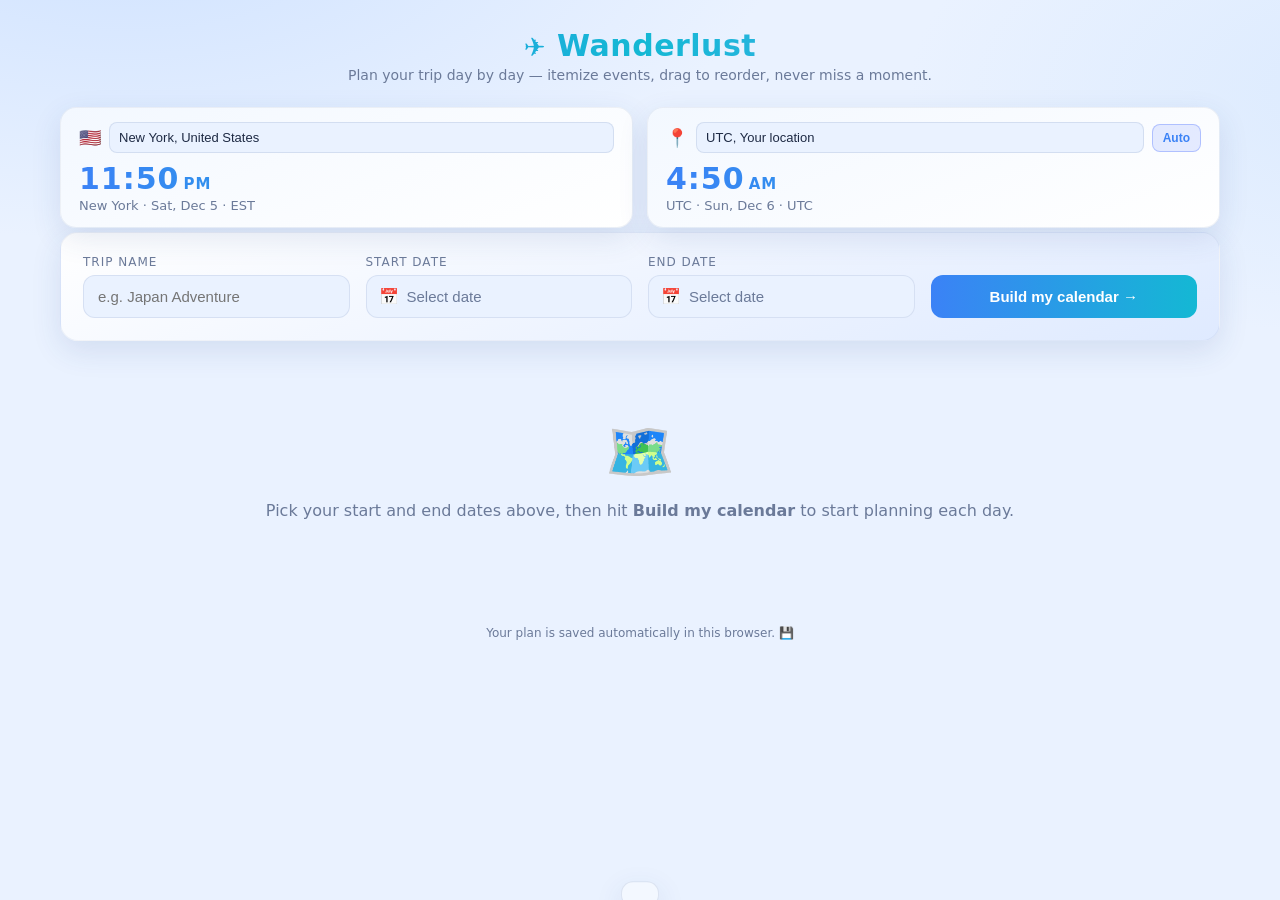
==== index.html @ d824f61e "Refactor monolithic planner into modular ES-module architecture Split the single-file travel-planner" ====
<!DOCTYPE html>
<html lang="en">
<head>
<meta charset="UTF-8" />
<meta name="viewport" content="width=device-width, initial-scale=1.0" />
<title>Wanderlust · Travel Planner</title>
<link rel="stylesheet" href="css/styles.css" />
</head>
<body>
  <header>
    <div class="logo"><span>✈️</span> Wanderlust</div>
    <div class="tagline">Plan your trip day by day — itemize events, drag to reorder, never miss a moment.</div>
  </header>

  <div class="wrap">
    <!-- World clocks -->
    <section class="clocks">
      <div class="clock">
        <div class="clock-top">
          <span class="clock-flag">🇺🇸</span>
          <div class="tz-combo" id="combo1">
            <input type="text" class="tz-input" id="tz1Input" placeholder="Search city or country…" autocomplete="off" />
            <div class="tz-list" id="tz1List"></div>
          </div>
        </div>
        <div class="clock-time" id="time1">--:--</div>
        <div class="clock-date" id="date1"></div>
      </div>
      <div class="clock">
        <div class="clock-top">
          <span class="clock-flag">📍</span>
          <div class="tz-combo" id="combo2">
            <input type="text" class="tz-input" id="tz2Input" placeholder="Search city or country…" autocomplete="off" />
            <div class="tz-list" id="tz2List"></div>
          </div>
          <button class="tz-auto" id="tzAuto" title="Use my current location's time zone">Auto</button>
        </div>
        <div class="clock-time" id="time2">--:--</div>
        <div class="clock-date" id="date2"></div>
      </div>
    </section>

    <!-- Control panel -->
    <section class="panel">
      <div class="field">
        <label for="tripName">Trip name</label>
        <input type="text" id="tripName" placeholder="e.g. Japan Adventure" />
      </div>
      <div class="field">
        <label for="startDateDisplay">Start date</label>
        <div class="date-trigger" id="startTrigger">
          <span class="cal-ico">📅</span>
          <input type="text" id="startDateDisplay" placeholder="Select date" readonly />
          <input type="hidden" id="startDate" />
        </div>
      </div>
      <div class="field">
        <label for="endDateDisplay">End date</label>
        <div class="date-trigger" id="endTrigger">
          <span class="cal-ico">📅</span>
          <input type="text" id="endDateDisplay" placeholder="Select date" readonly />
          <input type="hidden" id="endDate" />
        </div>
      </div>
      <div class="field">
        <button class="btn" id="buildBtn">Build my calendar →</button>
      </div>
    </section>

    <!-- Date range picker popup -->
    <div class="datepicker" id="datepicker">
      <div class="dp-head">
        <button class="dp-nav" id="dpPrev" title="Previous month">‹</button>
        <div class="dp-month" id="dpMonth"></div>
        <button class="dp-nav" id="dpNext" title="Next month">›</button>
      </div>
      <div class="dp-dows">
        <span>Su</span><span>Mo</span><span>Tu</span><span>We</span><span>Th</span><span>Fr</span><span>Sa</span>
      </div>
      <div class="dp-grid" id="dpGrid"></div>
      <div class="dp-foot">
        <span class="dp-hint" id="dpHint">Pick a start date</span>
        <button class="dp-clear" id="dpClear">Clear</button>
      </div>
    </div>

    <!-- Stats -->
    <section class="stats hidden" id="statsSection">
      <div class="stat"><div class="num" id="statDays">0</div><div class="lbl">Days</div></div>
      <div class="stat"><div class="num" id="statEvents">0</div><div class="lbl">Planned events</div></div>
      <div class="stat"><div class="num" id="statDone">0</div><div class="lbl">Completed</div></div>
      <div class="stat">
        <div class="num" id="statPct">0%</div><div class="lbl">Progress</div>
        <div class="progress-shell"><div class="progress-fill" id="progressFill"></div></div>
      </div>
    </section>

    <!-- Toolbar -->
    <div class="toolbar hidden" id="toolbar">
      <input type="text" class="search" id="searchBox" placeholder="🔍 Search events…" />
      <span class="spacer"></span>
      <button class="btn ghost" id="exportBtn">⬇ Export JSON</button>
      <button class="btn ghost" id="importBtn">⬆ Import</button>
      <input type="file" id="importFile" accept="application/json" class="hidden" />
      <button class="btn ghost" id="printBtn">🖨 Print</button>
      <button class="btn secondary" id="clearBtn">🗑 Clear all</button>
    </div>

    <!-- Things to do (unplanned backlog) -->
    <section class="backlog hidden" id="backlogSection">
      <div class="backlog-head">
        <div class="backlog-title">
          <span class="backlog-icon">💡</span>
          <div>
            <div class="bl-name">Things to do — not planned yet</div>
            <div class="bl-sub">Jot down ideas here, then drag them into any day.</div>
          </div>
        </div>
        <button class="add-btn" id="backlogAdd" title="Add idea">＋ Add</button>
      </div>
      <div class="events backlog-events" id="backlogEvents" data-key="backlog"></div>
    </section>

    <!-- Calendar -->
    <section class="calendar" id="calendar"></section>

    <!-- Placeholder -->
    <div class="placeholder" id="placeholder">
      <div class="big">🗺️</div>
      <p>Pick your start and end dates above, then hit <b>Build my calendar</b> to start planning each day.</p>
    </div>

    <div class="footer-note">Your plan is saved automatically in this browser. 💾</div>
  </div>

  <!-- Modal -->
  <div class="overlay" id="overlay">
    <div class="modal">
      <h3 id="modalTitle">Add event</h3>
      <div class="sub" id="modalSub"></div>
      <div class="field" id="timeField">
        <label class="lbl" style="font-size:12px;color:var(--muted)">Time (optional)</label>
        <div class="time-trigger" id="timeTrigger">
          <span class="cal-ico">🕒</span>
          <input type="text" id="timeDisplay" placeholder="Select time" readonly />
          <input type="hidden" id="evTime" />
          <button type="button" class="time-clear" id="timeClear" title="Clear time">✕</button>
        </div>
        <div class="timepicker" id="timepicker">
          <div class="tp-cols">
            <div class="tp-col" id="tpHours"></div>
            <div class="tp-col" id="tpMins"></div>
            <div class="tp-col" id="tpAmpm"></div>
          </div>
        </div>
      </div>
      <div class="field">
        <label class="lbl" style="font-size:12px;color:var(--muted)">What's the plan?</label>
        <textarea id="evText" rows="2" placeholder="e.g. Visit Fushimi Inari Shrine"></textarea>
      </div>
      <div class="field">
        <label class="lbl" style="font-size:12px;color:var(--muted)">Category</label>
        <div class="cat-row" id="catRow"></div>
      </div>
      <div class="field" id="linkField">
        <label class="lbl" style="font-size:12px;color:var(--muted)">Link (optional)</label>
        <input type="url" id="evLink" placeholder="https://… website, map, or booking" />
      </div>
      <div class="modal-actions">
        <button class="btn secondary" id="cancelBtn">Cancel</button>
        <button class="btn ghost" id="saveAddBtn">Save &amp; add another</button>
        <button class="btn" id="saveBtn">Save</button>
      </div>
    </div>
  </div>

  <div class="toast" id="toast"></div>

  <script type="module" src="js/app.js"></script>
</body>
</html>
---- css/styles.css ----
/* Wanderlust travel planner styles. Extracted from the original single-file app. */
  :root {
    --bg: #eaf2ff;
    --bg-soft: #dfeaff;
    --card: #ffffff;
    --card-2: #f3f8ff;
    --accent: #3b82f6;
    --accent-2: #14b8d4;
    --accent-3: #6aa8ff;
    --text: #1e2a44;
    --muted: #6b7a99;
    --danger: #ef4444;
    --shadow: 0 10px 30px rgba(40,75,140,.12);
    --radius: 18px;
  }
  * { box-sizing: border-box; }
  html, body { margin: 0; padding: 0; }
  body {
    font-family: "Segoe UI", system-ui, -apple-system, Roboto, Helvetica, Arial, sans-serif;
    background:
      radial-gradient(1200px 600px at 10% -10%, #cfe2ff 0%, transparent 55%),
      radial-gradient(1000px 500px at 110% 10%, #dbeafe 0%, transparent 50%),
      var(--bg);
    color: var(--text);
    min-height: 100vh;
  }

  /* ---------- Header ---------- */
  header {
    padding: 28px 24px 8px;
    text-align: center;
  }
  .logo {
    font-size: 30px;
    font-weight: 800;
    letter-spacing: .5px;
    background: linear-gradient(90deg, var(--accent), var(--accent-2), var(--accent-3));
    -webkit-background-clip: text;
    background-clip: text;
    color: transparent;
  }
  .logo span { font-size: 26px; }
  .tagline { color: var(--muted); margin-top: 4px; font-size: 14px; }

  /* ---------- World clocks ---------- */
  .clocks {
    display: grid;
    grid-template-columns: repeat(auto-fit, minmax(240px, 1fr));
    gap: 14px;
    margin-bottom: 4px;
  }
  .clock {
    background: linear-gradient(160deg, var(--card-2), var(--card));
    border: 1px solid rgba(40,75,140,.08);
    border-radius: 16px;
    box-shadow: var(--shadow);
    padding: 14px 18px;
  }
  .clock-top { display: flex; align-items: center; gap: 8px; }
  .clock-flag { font-size: 18px; }
  .tz-combo { position: relative; flex: 1; }
  .tz-input {
    width: 100%;
    background: var(--bg);
    color: var(--text);
    border: 1px solid rgba(40,75,140,.12);
    border-radius: 8px;
    padding: 7px 9px;
    font-size: 13px;
    outline: none;
    cursor: text;
  }
  .tz-input:focus { border-color: var(--accent); }
  .tz-input::placeholder { color: var(--muted); }
  .tz-list {
    position: absolute;
    top: calc(100% + 4px);
    left: 0; right: 0;
    max-height: 220px;
    overflow-y: auto;
    background: var(--card);
    border: 1px solid rgba(40,75,140,.16);
    border-radius: 10px;
    box-shadow: var(--shadow);
    z-index: 40;
    display: none;
  }
  .tz-list.open { display: block; }
  .tz-item {
    display: flex; flex-direction: column;
    padding: 7px 10px;
    cursor: pointer;
    border-bottom: 1px solid rgba(40,75,140,.06);
  }
  .tz-item:last-child { border-bottom: none; }
  .tz-item:hover, .tz-item.active { background: rgba(59,130,246,.12); }
  .tz-item.sel { background: rgba(59,130,246,.18); }
  .tz-item span:first-child { font-size: 13px; font-weight: 600; }
  .tz-item .tz-c { font-size: 11px; color: var(--muted); }
  .tz-empty { padding: 10px; font-size: 12px; color: var(--muted); text-align: center; }
  .tz-auto {
    background: rgba(125,151,255,.18);
    color: var(--accent);
    border: 1px solid rgba(125,151,255,.5);
    border-radius: 8px;
    padding: 6px 10px;
    font-size: 12px;
    font-weight: 700;
    cursor: pointer;
  }
  .tz-auto:hover { background: rgba(125,151,255,.3); }
  .clock-time {
    font-size: 30px;
    font-weight: 800;
    letter-spacing: 1px;
    margin-top: 8px;
    font-variant-numeric: tabular-nums;
    background: linear-gradient(90deg, var(--accent), var(--accent-2));
    -webkit-background-clip: text;
    background-clip: text;
    color: transparent;
  }
  .clock-time .ampm { font-size: 15px; font-weight: 700; margin-left: 4px; }
  .clock-date { color: var(--muted); font-size: 13px; margin-top: 2px; }

  .wrap { max-width: 1200px; margin: 0 auto; padding: 16px 20px 60px; }

  /* ---------- Control panel ---------- */
  .panel {
    background: linear-gradient(160deg, var(--card), var(--bg-soft));
    border: 1px solid rgba(40,75,140,.06);
    border-radius: var(--radius);
    box-shadow: var(--shadow);
    padding: 22px;
    display: grid;
    grid-template-columns: repeat(auto-fit, minmax(190px, 1fr));
    gap: 16px;
    align-items: end;
  }
  .field { display: flex; flex-direction: column; gap: 6px; }
  .field label { font-size: 12px; text-transform: uppercase; letter-spacing: 1px; color: var(--muted); }
  .field input {
    background: var(--bg);
    border: 1px solid rgba(40,75,140,.1);
    color: var(--text);
    padding: 12px 14px;
    border-radius: 12px;
    font-size: 15px;
    outline: none;
    transition: border .2s, box-shadow .2s;
  }
  .field input:focus { border-color: var(--accent); box-shadow: 0 0 0 3px rgba(108,139,255,.25); }
  .btn {
    border: none;
    cursor: pointer;
    padding: 13px 18px;
    border-radius: 12px;
    font-size: 15px;
    font-weight: 700;
    color: #ffffff;
    background: linear-gradient(90deg, var(--accent), var(--accent-2));
    transition: transform .12s, filter .2s;
  }
  .btn:hover { filter: brightness(1.08); transform: translateY(-1px); }
  .btn.secondary {
    background: transparent;
    color: var(--text);
    border: 1px solid rgba(40,75,140,.18);
  }
  .btn.ghost { background: rgba(40,75,140,.06); color: var(--text); }

  /* ---------- Date trigger + picker ---------- */
  .date-trigger {
    display: flex; align-items: center; gap: 8px;
    background: var(--bg);
    border: 1px solid rgba(40,75,140,.1);
    border-radius: 12px;
    padding: 0 12px;
    cursor: pointer;
    transition: border .2s, box-shadow .2s;
  }
  .date-trigger:hover { border-color: rgba(40,75,140,.25); }
  .date-trigger.active { border-color: var(--accent); box-shadow: 0 0 0 3px rgba(108,139,255,.25); }
  .date-trigger .cal-ico { font-size: 16px; }
  .date-trigger input[type="text"] {
    border: none; background: transparent; color: var(--text);
    padding: 12px 0; font-size: 15px; outline: none; width: 100%; cursor: pointer;
  }
  .date-trigger input::placeholder { color: var(--muted); }

  .datepicker {
    position: absolute;
    z-index: 70;
    width: 300px;
    background: linear-gradient(165deg, var(--card-2), var(--card));
    border: 1px solid rgba(40,75,140,.12);
    border-radius: 16px;
    box-shadow: var(--shadow);
    padding: 14px;
    display: none;
  }
  .datepicker.open { display: block; animation: dpIn .15s ease; }
  @keyframes dpIn { from { opacity: 0; transform: translateY(-6px); } to { opacity: 1; transform: translateY(0); } }
  .dp-head { display: flex; align-items: center; justify-content: space-between; margin-bottom: 10px; }
  .dp-month { font-weight: 700; font-size: 15px; }
  .dp-nav {
    background: rgba(40,75,140,.06); border: none; color: var(--text);
    width: 30px; height: 30px; border-radius: 8px; cursor: pointer; font-size: 18px; line-height: 1;
  }
  .dp-nav:hover { background: rgba(40,75,140,.16); }
  .dp-dows { display: grid; grid-template-columns: repeat(7, 1fr); gap: 2px; margin-bottom: 4px; }
  .dp-dows span { text-align: center; font-size: 11px; color: var(--muted); padding: 4px 0; }
  .dp-grid { display: grid; grid-template-columns: repeat(7, 1fr); gap: 2px; }
  .dp-cell {
    aspect-ratio: 1; border: none; background: transparent; color: var(--text);
    border-radius: 8px; cursor: pointer; font-size: 13px;
    display: grid; place-items: center; position: relative;
  }
  .dp-cell:hover:not(.muted) { background: rgba(40,75,140,.1); }
  .dp-cell.muted { color: rgba(40,75,140,.18); cursor: default; }
  .dp-cell.today { outline: 1px solid var(--accent-2); }
  .dp-cell.in-range { background: rgba(108,139,255,.18); border-radius: 0; }
  .dp-cell.range-start { background: var(--accent); color: #ffffff; font-weight: 800; border-radius: 8px 0 0 8px; }
  .dp-cell.range-end { background: var(--accent); color: #ffffff; font-weight: 800; border-radius: 0 8px 8px 0; }
  .dp-cell.single { border-radius: 8px; }
  .dp-foot { display: flex; align-items: center; justify-content: space-between; margin-top: 10px; padding-top: 8px; border-top: 1px solid rgba(40,75,140,.08); }
  .dp-hint { font-size: 12px; color: var(--muted); }
  .dp-clear { background: transparent; border: none; color: var(--accent-3); cursor: pointer; font-size: 12px; font-weight: 600; }
  .dp-clear:hover { text-decoration: underline; }

  /* ---------- Time picker ---------- */
  .time-trigger {
    display: flex; align-items: center; gap: 8px;
    background: var(--bg);
    border: 1px solid rgba(40,75,140,.12);
    border-radius: 10px;
    padding: 0 12px;
    cursor: pointer;
    transition: border .2s;
  }
  .time-trigger:hover { border-color: rgba(40,75,140,.28); }
  .time-trigger.active { border-color: var(--accent); }
  .time-trigger input[type="text"] {
    border: none; background: transparent; color: var(--text);
    padding: 11px 0; font-size: 15px; outline: none; width: 100%; cursor: pointer;
  }
  .time-trigger input::placeholder { color: var(--muted); }
  .time-clear {
    background: transparent; border: none; color: var(--muted);
    cursor: pointer; font-size: 13px; padding: 4px 6px; border-radius: 6px;
  }
  .time-clear:hover { background: rgba(40,75,140,.1); color: var(--text); }

  .timepicker {
    margin-top: 8px;
    background: var(--bg);
    border: 1px solid rgba(40,75,140,.12);
    border-radius: 12px;
    padding: 8px;
    display: none;
  }
  .timepicker.open { display: block; animation: dpIn .15s ease; }
  .tp-cols { display: grid; grid-template-columns: 1fr 1fr 1fr; gap: 8px; }
  .tp-col {
    max-height: 160px; overflow-y: auto;
    display: flex; flex-direction: column; gap: 3px;
    scrollbar-width: thin;
  }
  .tp-col::-webkit-scrollbar { width: 6px; }
  .tp-col::-webkit-scrollbar-thumb { background: rgba(40,75,140,.15); border-radius: 6px; }
  .tp-opt {
    border: none; background: transparent; color: var(--text);
    padding: 8px 0; border-radius: 8px; cursor: pointer; font-size: 14px; text-align: center;
  }
  .tp-opt:hover { background: rgba(40,75,140,.1); }
  .tp-opt.sel { background: var(--accent); color: #ffffff; font-weight: 800; }

  /* ---------- Trip summary / stats ---------- */
  .stats {
    display: grid;
    grid-template-columns: repeat(auto-fit, minmax(150px, 1fr));
    gap: 14px;
    margin: 22px 0 6px;
  }
  .stat {
    background: var(--card);
    border: 1px solid rgba(40,75,140,.06);
    border-radius: 14px;
    padding: 16px;
    text-align: center;
  }
  .stat .num { font-size: 26px; font-weight: 800; color: var(--accent-2); }
  .stat .lbl { font-size: 12px; color: var(--muted); text-transform: uppercase; letter-spacing: 1px; }
  .progress-shell { height: 8px; background: rgba(40,75,140,.08); border-radius: 8px; overflow: hidden; margin-top: 10px; }
  .progress-fill { height: 100%; width: 0; background: linear-gradient(90deg, var(--accent-3), var(--accent)); transition: width .4s; }

  .toolbar { display:flex; flex-wrap: wrap; gap:10px; align-items:center; margin: 18px 0 6px; }
  .toolbar .spacer { flex: 1; }
  .search {
    background: var(--bg);
    border: 1px solid rgba(40,75,140,.1);
    color: var(--text);
    padding: 10px 14px;
    border-radius: 12px;
    min-width: 200px;
  }

  /* ---------- Calendar grid ---------- */
  .calendar {
    margin-top: 18px;
    display: grid;
    grid-template-columns: repeat(auto-fill, minmax(320px, 1fr));
    gap: 18px;
  }

  /* ---------- Backlog / ideas ---------- */
  .backlog {
    margin-top: 20px;
    background: linear-gradient(165deg, #fffaf0, var(--card));
    border: 1px solid rgba(244,162,97,.35);
    border-radius: var(--radius);
    box-shadow: var(--shadow);
    overflow: hidden;
  }
  .backlog.dragover { outline: 2px dashed var(--accent-3); outline-offset: -6px; }
  .backlog-head {
    display: flex; align-items: center; gap: 10px;
    padding: 14px 16px;
    background: rgba(244,162,97,.10);
    border-bottom: 1px solid rgba(244,162,97,.25);
  }
  .backlog-title { display: flex; align-items: center; gap: 12px; margin-right: auto; }
  .backlog-icon { font-size: 26px; }
  .bl-name { font-weight: 800; font-size: 16px; }
  .bl-sub { font-size: 12px; color: var(--muted); }
  .backlog-events {
    display: grid;
    grid-template-columns: repeat(auto-fill, minmax(260px, 1fr));
    gap: 8px;
    padding: 14px 16px;
    min-height: 70px;
  }
  .backlog-events .empty { grid-column: 1 / -1; }

  .day-card {
    background: linear-gradient(165deg, var(--card-2), var(--card));
    border: 1px solid rgba(40,75,140,.07);
    border-radius: var(--radius);
    box-shadow: var(--shadow);
    display: flex;
    flex-direction: column;
    min-height: 230px;
    overflow: hidden;
    transition: transform .15s, box-shadow .2s;
  }
  .day-card:hover { transform: translateY(-3px); box-shadow: 0 16px 40px rgba(40,75,140,.20); }
  .day-card.dragover { outline: 2px dashed var(--accent-2); outline-offset: -6px; }
  .day-head {
    padding: 14px 16px;
    background: rgba(40,75,140,.04);
    border-bottom: 1px solid rgba(40,75,140,.07);
    display: flex;
    align-items: center;
    gap: 10px;
  }
  .day-badge {
    width: 42px; height: 42px;
    border-radius: 12px;
    display: grid; place-items: center;
    font-weight: 800;
    color: #ffffff;
    background: linear-gradient(135deg, var(--accent), var(--accent-3));
    flex-shrink: 0;
    line-height: 1;
    font-size: 18px;
  }
  .day-title { display:flex; flex-direction: column; margin-right: auto; }
  .day-title .dow { font-weight: 700; font-size: 16px; }
  .day-title .date { font-size: 12px; color: var(--muted); }
  .day-note {
    font-size: 11px; color: var(--muted);
  }

  .events { padding: 12px 14px; display: flex; flex-direction: column; gap: 8px; flex: 1; }
  .empty { color: var(--muted); font-size: 13px; font-style: italic; text-align: center; padding: 14px 0; }

  .event {
    display: flex; align-items: flex-start; gap: 10px;
    background: var(--bg);
    border: 1px solid rgba(40,75,140,.08);
    border-left: 4px solid var(--accent);
    border-radius: 10px;
    padding: 9px 10px;
    cursor: grab;
  }
  .event.done { opacity: .55; }
  .event.done .ev-text { text-decoration: line-through; }
  .event .cat-emoji { font-size: 26px; line-height: 1; margin-top: 2px; flex-shrink: 0; }
  .event .ev-body { flex: 1; min-width: 0; }
  .event .ev-time { font-size: 11px; color: var(--accent-2); font-weight: 700; }
  .event .ev-text { font-size: 14px; word-wrap: break-word; }
  .event .ev-cat { font-size: 10px; color: var(--muted); text-transform: uppercase; letter-spacing: .5px; }
  .event .ev-link { color: var(--accent); text-decoration: none; text-transform: none; letter-spacing: 0; font-weight: 700; }
  .event .ev-link:hover { text-decoration: underline; }
  .event .ev-actions { display:flex; gap:4px; }
  .icon-btn {
    background: transparent; border: none; cursor: pointer; color: var(--muted);
    font-size: 14px; padding: 2px 5px; border-radius: 6px;
  }
  .icon-btn:hover { background: rgba(40,75,140,.08); color: var(--text); }

  .day-foot { padding: 8px 14px; border-top: 1px solid rgba(40,75,140,.06); display: flex; justify-content: flex-end; }
  .add-btn {
    background: rgba(108,139,255,.12);
    color: var(--accent);
    border: 1px solid rgba(108,139,255,.4);
    border-radius: 9px;
    padding: 6px 12px;
    cursor: pointer;
    font-weight: 700;
    font-size: 13px;
    flex-shrink: 0;
    transition: background .2s;
  }
  .add-btn:hover { background: rgba(108,139,255,.24); }

  /* ---------- Empty state ---------- */
  .placeholder {
    text-align: center;
    color: var(--muted);
    padding: 60px 20px;
  }
  .placeholder .big { font-size: 56px; }

  /* ---------- Modal ---------- */
  .overlay {
    position: fixed; inset: 0; background: rgba(30,58,110,.30);
    display: none; align-items: center; justify-content: center; z-index: 50;
    backdrop-filter: blur(3px);
  }
  .overlay.open { display: flex; }
  .modal {
    background: linear-gradient(165deg, var(--card-2), var(--card));
    border: 1px solid rgba(40,75,140,.1);
    border-radius: var(--radius);
    box-shadow: var(--shadow);
    width: min(440px, 92vw);
    padding: 22px;
  }
  .modal h3 { margin: 0 0 4px; }
  .modal .sub { color: var(--muted); font-size: 13px; margin-bottom: 16px; }
  .modal .field { margin-bottom: 14px; }
  .modal input, .modal select, .modal textarea {
    background: var(--bg);
    border: 1px solid rgba(40,75,140,.12);
    color: var(--text);
    padding: 11px 13px;
    border-radius: 10px;
    font-size: 15px;
    outline: none;
    width: 100%;
    font-family: inherit;
  }
  .modal input:focus, .modal select:focus, .modal textarea:focus { border-color: var(--accent); }
  .cat-row { display: flex; flex-wrap: wrap; gap: 8px; }
  .cat-chip {
    border: 1px solid rgba(40,75,140,.15);
    background: var(--bg);
    color: var(--text);
    border-radius: 20px;
    padding: 7px 12px;
    cursor: pointer;
    font-size: 13px;
    display: flex; align-items: center; gap: 6px;
  }
  .cat-chip .dot { width: 10px; height: 10px; border-radius: 50%; }
  .cat-chip.active { border-color: var(--accent); box-shadow: 0 0 0 2px rgba(108,139,255,.3); }
  .modal-actions { display: flex; justify-content: flex-end; gap: 10px; margin-top: 8px; }

  /* ---------- Toast ---------- */
  .toast {
    position: fixed; bottom: 24px; left: 50%; transform: translateX(-50%) translateY(120%);
    background: var(--card-2); border: 1px solid rgba(40,75,140,.12);
    padding: 12px 18px; border-radius: 12px; box-shadow: var(--shadow);
    transition: transform .3s; z-index: 60; font-size: 14px;
  }
  .toast.show { transform: translateX(-50%) translateY(0); }

  .hidden { display: none !important; }
  .footer-note { text-align:center; color: var(--muted); font-size: 12px; margin-top: 30px; }
  a { color: var(--accent-2); }
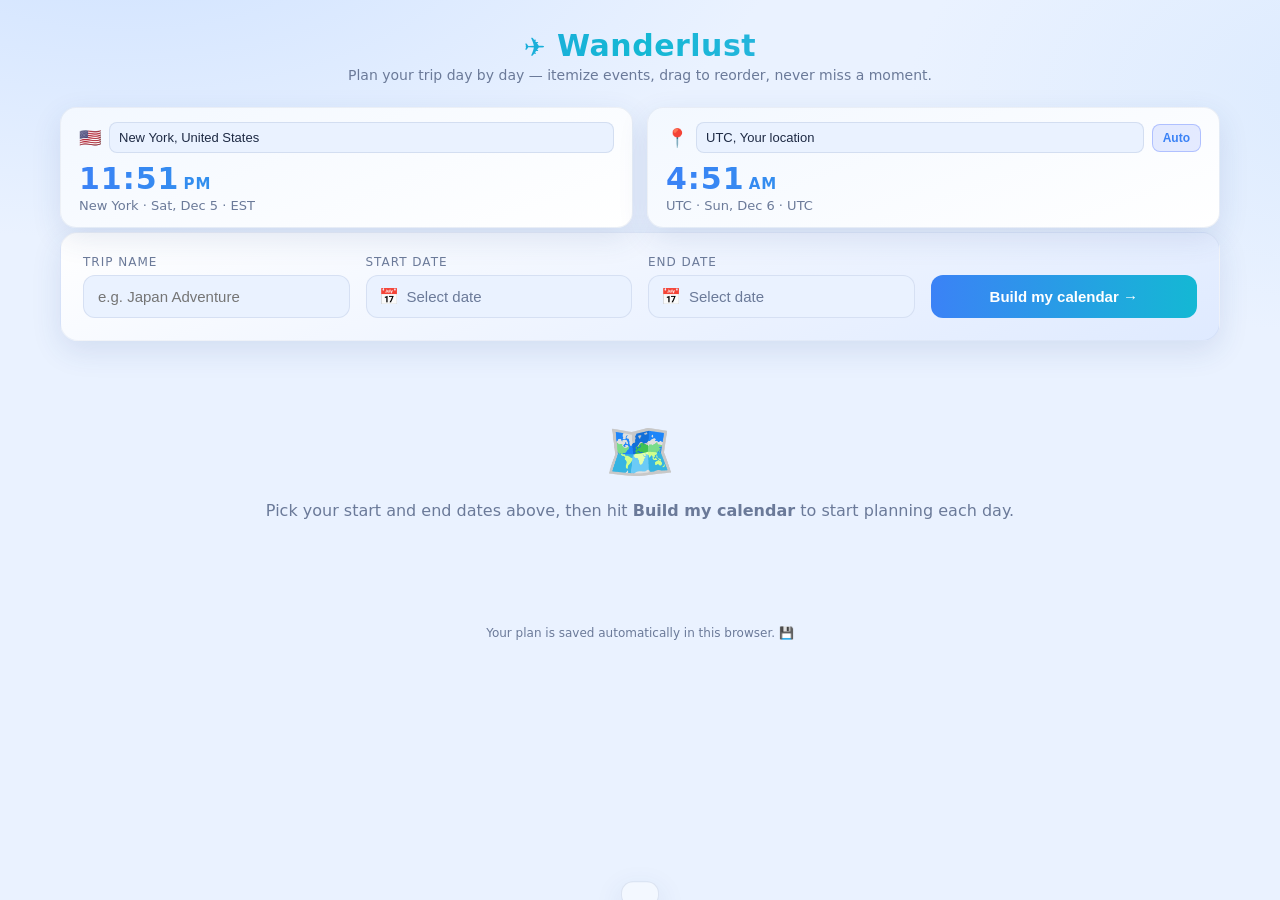
==== commit 704fb9be: "Add optional Firestore cloud sync with shareable live-edit links Introduce a pluggable persistence b" ====
--- a/index.html
+++ b/index.html
@@ -99,6 +99,7 @@
     <div class="toolbar hidden" id="toolbar">
       <input type="text" class="search" id="searchBox" placeholder="🔍 Search events…" />
       <span class="spacer"></span>
+      <button class="btn ghost" id="shareBtn">🔗 Share</button>
       <button class="btn ghost" id="exportBtn">⬇ Export JSON</button>
       <button class="btn ghost" id="importBtn">⬆ Import</button>
       <input type="file" id="importFile" accept="application/json" class="hidden" />
